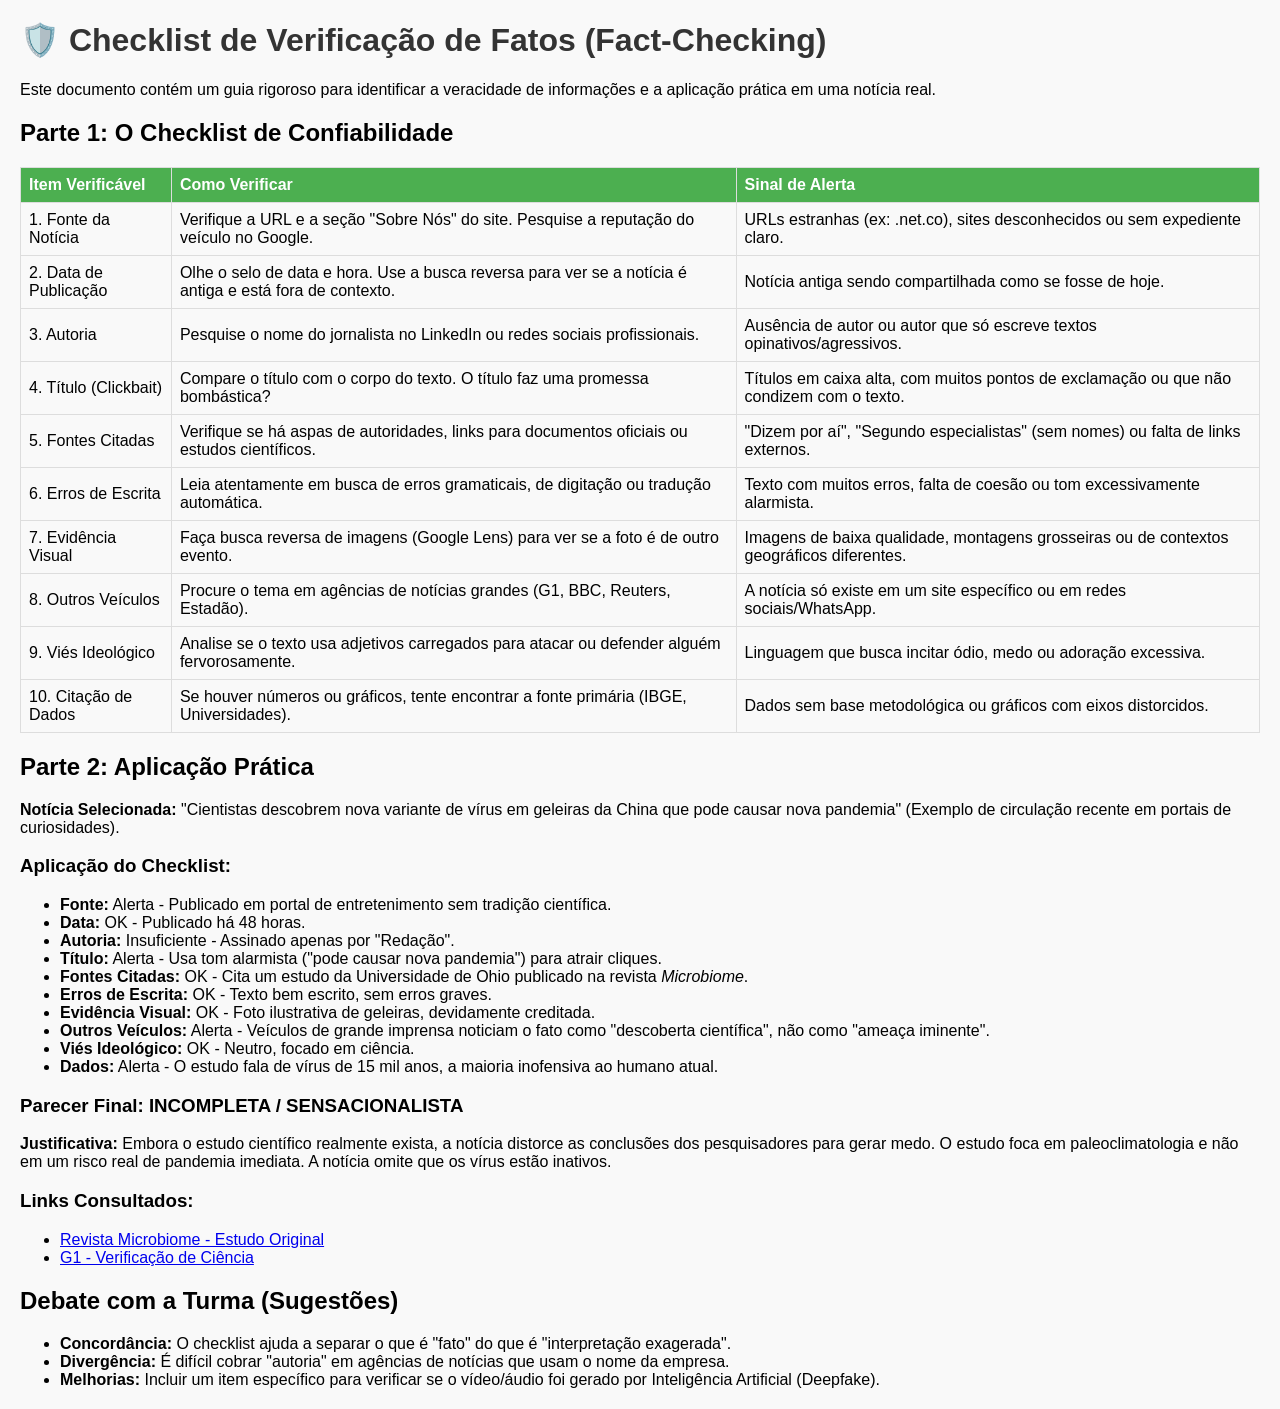
==== index.html @ 4bbcaa8e "aa" ====
<!DOCTYPE html>
<html lang="pt-BR">
<head>
    <meta charset="UTF-8">
    <meta name="viewport" content="width=device-width, initial-scale=1.0">
    <title>Checklist de Verificação de Fatos</title>
    <style>
        body {
            font-family: Arial, sans-serif;
            margin: 20px;
            background-color: #f9f9f9;
        }
        h1 {
            color: #333;
        }
        table {
            width: 100%;
            border-collapse: collapse;
            margin-top: 20px;
        }
        th, td {
            border: 1px solid #ddd;
            padding: 8px;
            text-align: left;
        }
        th {
            background-color: #4CAF50;
            color: white;
        }
        tr:hover {
            background-color: #f1f1f1;
        }
    </style>
</head>
<body>

<h1>🛡️ Checklist de Verificação de Fatos (Fact-Checking)</h1>
<p>Este documento contém um guia rigoroso para identificar a veracidade de informações e a aplicação prática em uma notícia real.</p>

<h2>Parte 1: O Checklist de Confiabilidade</h2>

<table>
    <thead>
        <tr>
            <th>Item Verificável</th>
            <th>Como Verificar</th>
            <th>Sinal de Alerta</th>
        </tr>
    </thead>
    <tbody>
        <tr>
            <td>1. Fonte da Notícia</td>
            <td>Verifique a URL e a seção "Sobre Nós" do site. Pesquise a reputação do veículo no Google.</td>
            <td>URLs estranhas (ex: .net.co), sites desconhecidos ou sem expediente claro.</td>
        </tr>
        <tr>
            <td>2. Data de Publicação</td>
            <td>Olhe o selo de data e hora. Use a busca reversa para ver se a notícia é antiga e está fora de contexto.</td>
            <td>Notícia antiga sendo compartilhada como se fosse de hoje.</td>
        </tr>
        <tr>
            <td>3. Autoria</td>
            <td>Pesquise o nome do jornalista no LinkedIn ou redes sociais profissionais.</td>
            <td>Ausência de autor ou autor que só escreve textos opinativos/agressivos.</td>
        </tr>
        <tr>
            <td>4. Título (Clickbait)</td>
            <td>Compare o título com o corpo do texto. O título faz uma promessa bombástica?</td>
            <td>Títulos em caixa alta, com muitos pontos de exclamação ou que não condizem com o texto.</td>
        </tr>
        <tr>
            <td>5. Fontes Citadas</td>
            <td>Verifique se há aspas de autoridades, links para documentos oficiais ou estudos científicos.</td>
            <td>"Dizem por aí", "Segundo especialistas" (sem nomes) ou falta de links externos.</td>
        </tr>
        <tr>
            <td>6. Erros de Escrita</td>
            <td>Leia atentamente em busca de erros gramaticais, de digitação ou tradução automática.</td>
            <td>Texto com muitos erros, falta de coesão ou tom excessivamente alarmista.</td>
        </tr>
        <tr>
            <td>7. Evidência Visual</td>
            <td>Faça busca reversa de imagens (Google Lens) para ver se a foto é de outro evento.</td>
            <td>Imagens de baixa qualidade, montagens grosseiras ou de contextos geográficos diferentes.</td>
        </tr>
        <tr>
            <td>8. Outros Veículos</td>
            <td>Procure o tema em agências de notícias grandes (G1, BBC, Reuters, Estadão).</td>
            <td>A notícia só existe em um site específico ou em redes sociais/WhatsApp.</td>
        </tr>
        <tr>
            <td>9. Viés Ideológico</td>
            <td>Analise se o texto usa adjetivos carregados para atacar ou defender alguém fervorosamente.</td>
            <td>Linguagem que busca incitar ódio, medo ou adoração excessiva.</td>
        </tr>
        <tr>
            <td>10. Citação de Dados</td>
            <td>Se houver números ou gráficos, tente encontrar a fonte primária (IBGE, Universidades).</td>
            <td>Dados sem base metodológica ou gráficos com eixos distorcidos.</td>
        </tr>
    </tbody>
</table>

<h2>Parte 2: Aplicação Prática</h2>

<p><strong>Notícia Selecionada:</strong> "Cientistas descobrem nova variante de vírus em geleiras da China que pode causar nova pandemia" (Exemplo de circulação recente em portais de curiosidades).</p>

<h3>Aplicação do Checklist:</h3>

<ul>
    <li><strong>Fonte:</strong> Alerta - Publicado em portal de entretenimento sem tradição científica.</li>
    <li><strong>Data:</strong> OK - Publicado há 48 horas.</li>
    <li><strong>Autoria:</strong> Insuficiente - Assinado apenas por "Redação".</li>
    <li><strong>Título:</strong> Alerta - Usa tom alarmista ("pode causar nova pandemia") para atrair cliques.</li>
    <li><strong>Fontes Citadas:</strong> OK - Cita um estudo da Universidade de Ohio publicado na revista <em>Microbiome</em>.</li>
    <li><strong>Erros de Escrita:</strong> OK - Texto bem escrito, sem erros graves.</li>
    <li><strong>Evidência Visual:</strong> OK - Foto ilustrativa de geleiras, devidamente creditada.</li>
    <li><strong>Outros Veículos:</strong> Alerta - Veículos de grande imprensa noticiam o fato como "descoberta científica", não como "ameaça iminente".</li>
    <li><strong>Viés Ideológico:</strong> OK - Neutro, focado em ciência.</li>
    <li><strong>Dados:</strong> Alerta - O estudo fala de vírus de 15 mil anos, a maioria inofensiva ao humano atual.</li>
</ul>

<h3>Parecer Final: INCOMPLETA / SENSACIONALISTA</h3>
<p><strong>Justificativa:</strong> Embora o estudo científico realmente exista, a notícia distorce as conclusões dos pesquisadores para gerar medo. O estudo foca em paleoclimatologia e não em um risco real de pandemia imediata. A notícia omite que os vírus estão inativos.</p>

<h3>Links Consultados:</h3>
<ul>
    <li><a href="https://microbiomejournal.biomedcentral.com/" target="_blank">Revista Microbiome - Estudo Original</a></li>
    <li><a href="https://g1.globo.com/fato-ou-fake/" target="_blank">G1 - Verificação de Ciência</a></li>
</ul>

<h2>Debate com a Turma (Sugestões)</h2>
<ul>
    <li><strong>Concordância:</strong> O checklist ajuda a separar o que é "fato" do que é "interpretação exagerada".</li>
    <li><strong>Divergência:</strong> É difícil cobrar "autoria" em agências de notícias que usam o nome da empresa.</li>
    <li><strong>Melhorias:</strong> Incluir um item específico para verificar se o vídeo/áudio foi gerado por Inteligência Artificial (Deepfake).</li>
</ul>

</body>
</html>
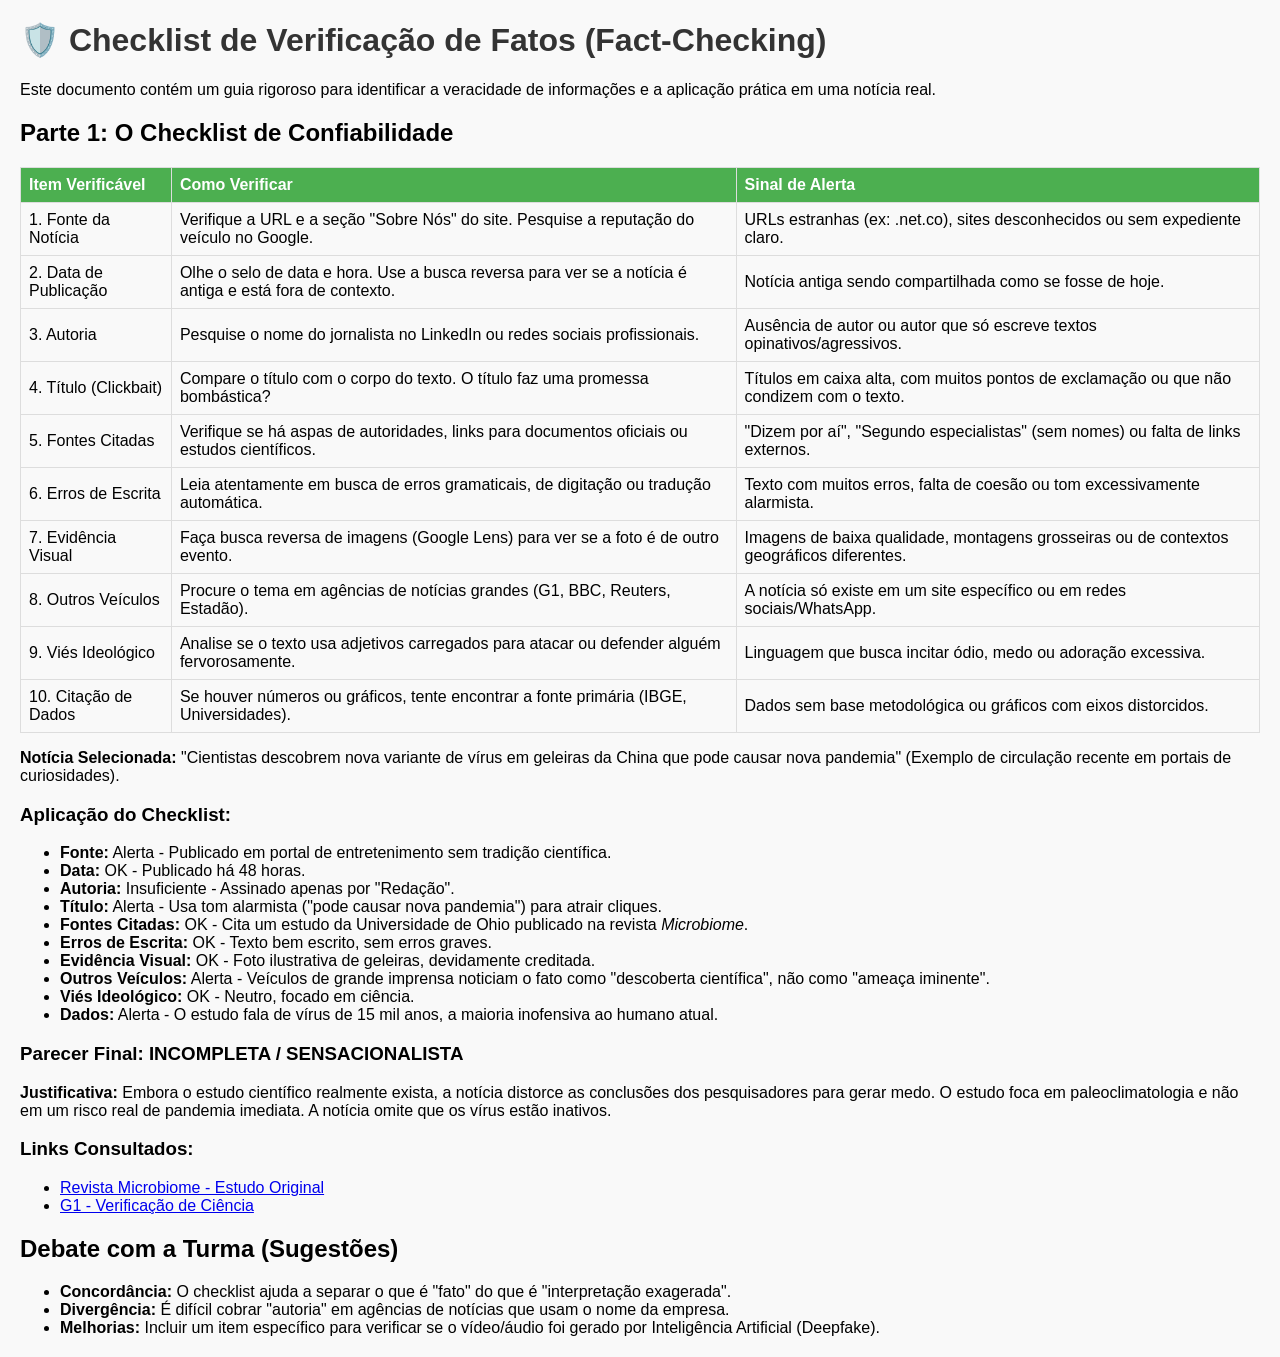
==== commit f36e9fbe: "aaa" ====
--- a/index.html
+++ b/index.html
@@ -101,8 +101,6 @@
     </tbody>
 </table>
 
-<h2>Parte 2: Aplicação Prática</h2>
-
 <p><strong>Notícia Selecionada:</strong> "Cientistas descobrem nova variante de vírus em geleiras da China que pode causar nova pandemia" (Exemplo de circulação recente em portais de curiosidades).</p>
 
 <h3>Aplicação do Checklist:</h3>
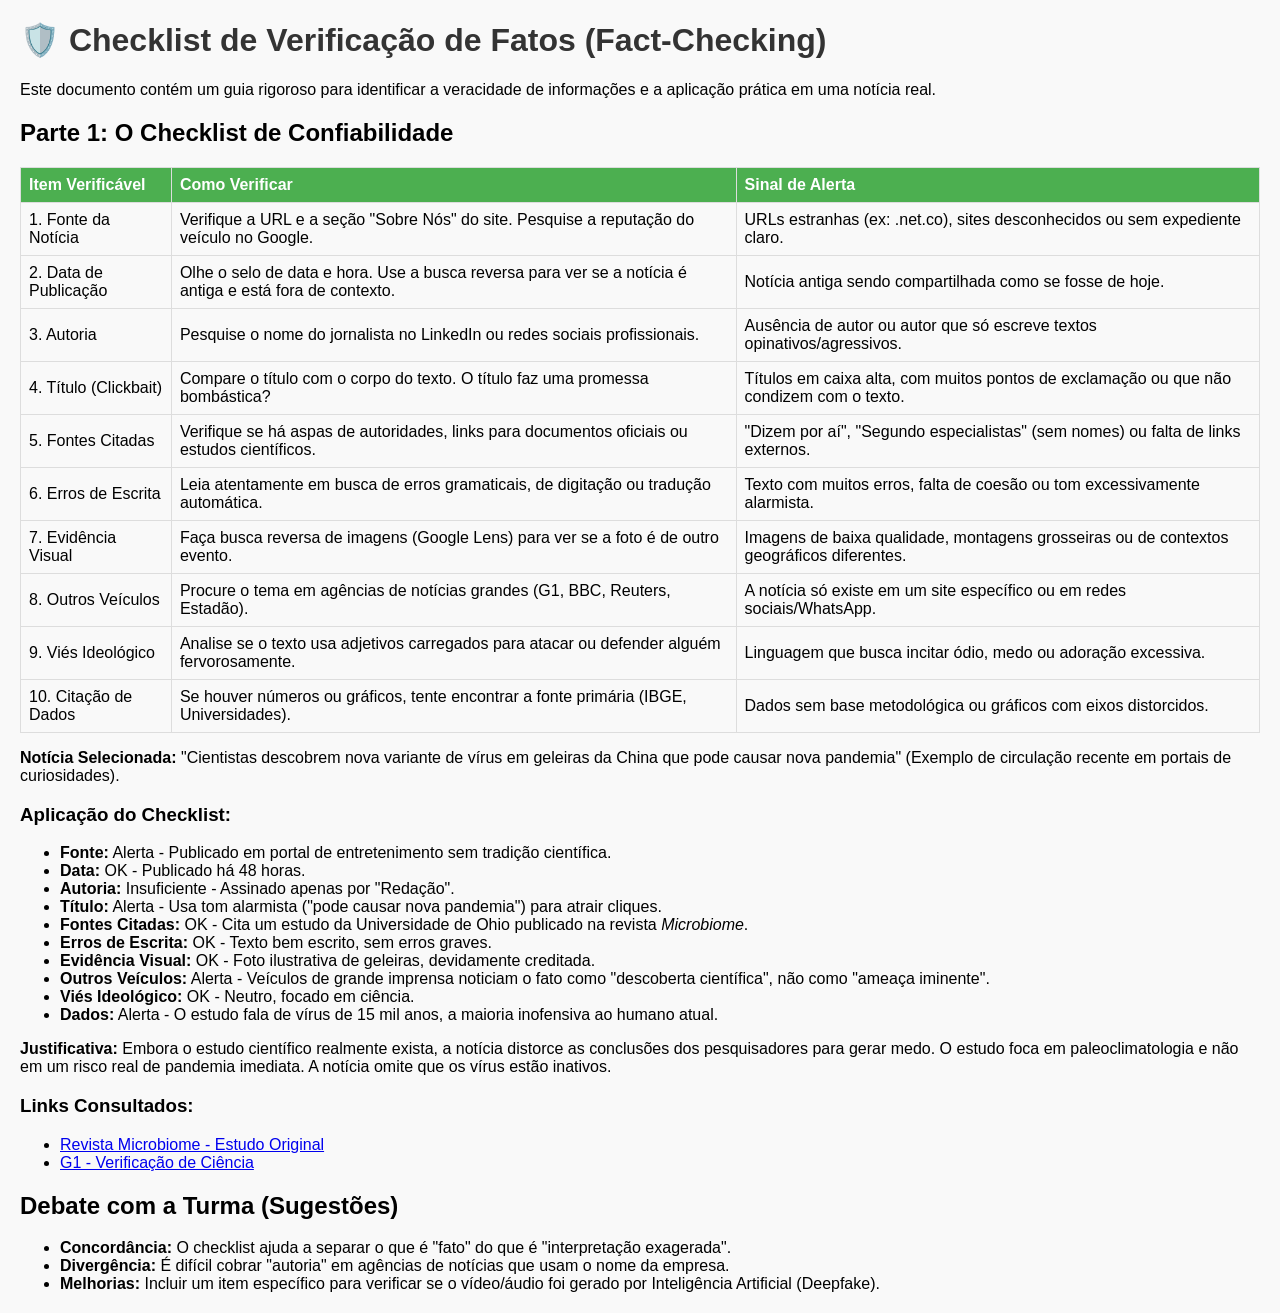
==== commit 9b6cb0c5: "321321" ====
--- a/index.html
+++ b/index.html
@@ -118,7 +118,6 @@
     <li><strong>Dados:</strong> Alerta - O estudo fala de vírus de 15 mil anos, a maioria inofensiva ao humano atual.</li>
 </ul>
 
-<h3>Parecer Final: INCOMPLETA / SENSACIONALISTA</h3>
 <p><strong>Justificativa:</strong> Embora o estudo científico realmente exista, a notícia distorce as conclusões dos pesquisadores para gerar medo. O estudo foca em paleoclimatologia e não em um risco real de pandemia imediata. A notícia omite que os vírus estão inativos.</p>
 
 <h3>Links Consultados:</h3>
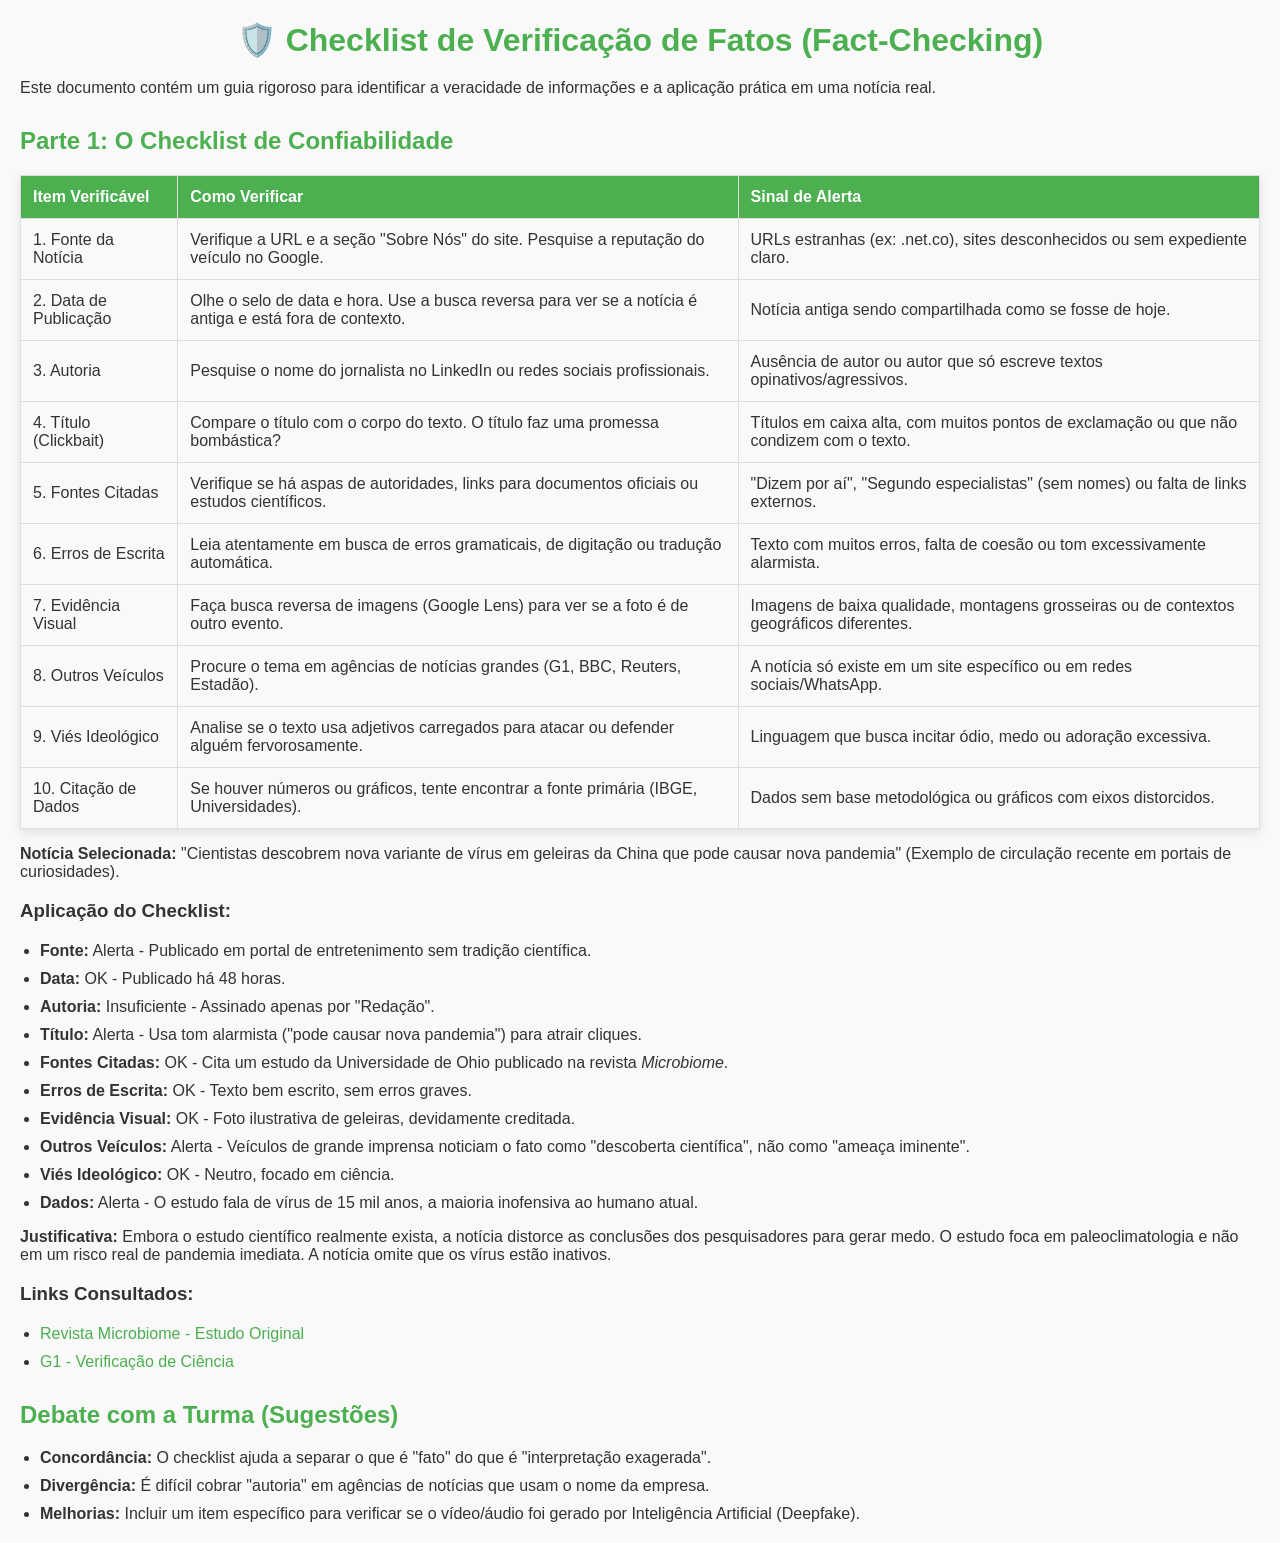
==== commit 39a8909e: "aaaaadsadas" ====
--- a/index.html
+++ b/index.html
@@ -4,33 +4,8 @@
     <meta charset="UTF-8">
     <meta name="viewport" content="width=device-width, initial-scale=1.0">
     <title>Checklist de Verificação de Fatos</title>
-    <style>
-        body {
-            font-family: Arial, sans-serif;
-            margin: 20px;
-            background-color: #f9f9f9;
-        }
-        h1 {
-            color: #333;
-        }
-        table {
-            width: 100%;
-            border-collapse: collapse;
-            margin-top: 20px;
-        }
-        th, td {
-            border: 1px solid #ddd;
-            padding: 8px;
-            text-align: left;
-        }
-        th {
-            background-color: #4CAF50;
-            color: white;
-        }
-        tr:hover {
-            background-color: #f1f1f1;
-        }
-    </style>
+    <!-- Link para o arquivo CSS externo -->
+    <link rel="stylesheet" href="style.css">
 </head>
 <body>
 
--- a/style.css
+++ b/style.css
@@ -0,0 +1,81 @@
+body {
+    font-family: 'Arial', sans-serif;
+    margin: 20px;
+    background-color: #f9f9f9;
+    color: #333;
+}
+
+h1 {
+    color: #4CAF50;
+    text-align: center;
+    margin-bottom: 20px;
+    animation: fadeIn 1s;
+}
+
+h2 {
+    color: #4CAF50;
+    margin-top: 30px;
+    animation: slideIn 0.5s forwards;
+}
+
+table {
+    width: 100%;
+    border-collapse: collapse;
+    margin-top: 20px;
+    box-shadow: 0 4px 10px rgba(0, 0, 0, 0.1);
+    transition: transform 0.2s;
+}
+
+table:hover {
+    transform: scale(1.01);
+}
+
+th, td {
+    border: 1px solid #ddd;
+    padding: 12px;
+    text-align: left;
+    transition: background-color 0.3s;
+}
+
+th {
+    background-color: #4CAF50;
+    color: white;
+}
+
+tr:hover {
+    background-color: #f1f1f1;
+}
+
+ul {
+    margin-top: 20px;
+    padding-left: 20px;
+}
+
+li {
+    margin-bottom: 10px;
+    transition: color 0.3s;
+}
+
+li:hover {
+    color: #4CAF50;
+}
+
+a {
+    color: #4CAF50;
+    text-decoration: none;
+    transition: color 0.3s;
+}
+
+a:hover {
+    color: #005700;
+}
+
+@keyframes fadeIn {
+    from { opacity: 0; }
+    to { opacity: 1; }
+}
+
+@keyframes slideIn {
+    from { transform: translateY(-20px); opacity: 0; }
+    to { transform: translateY(0); opacity: 1; }
+}
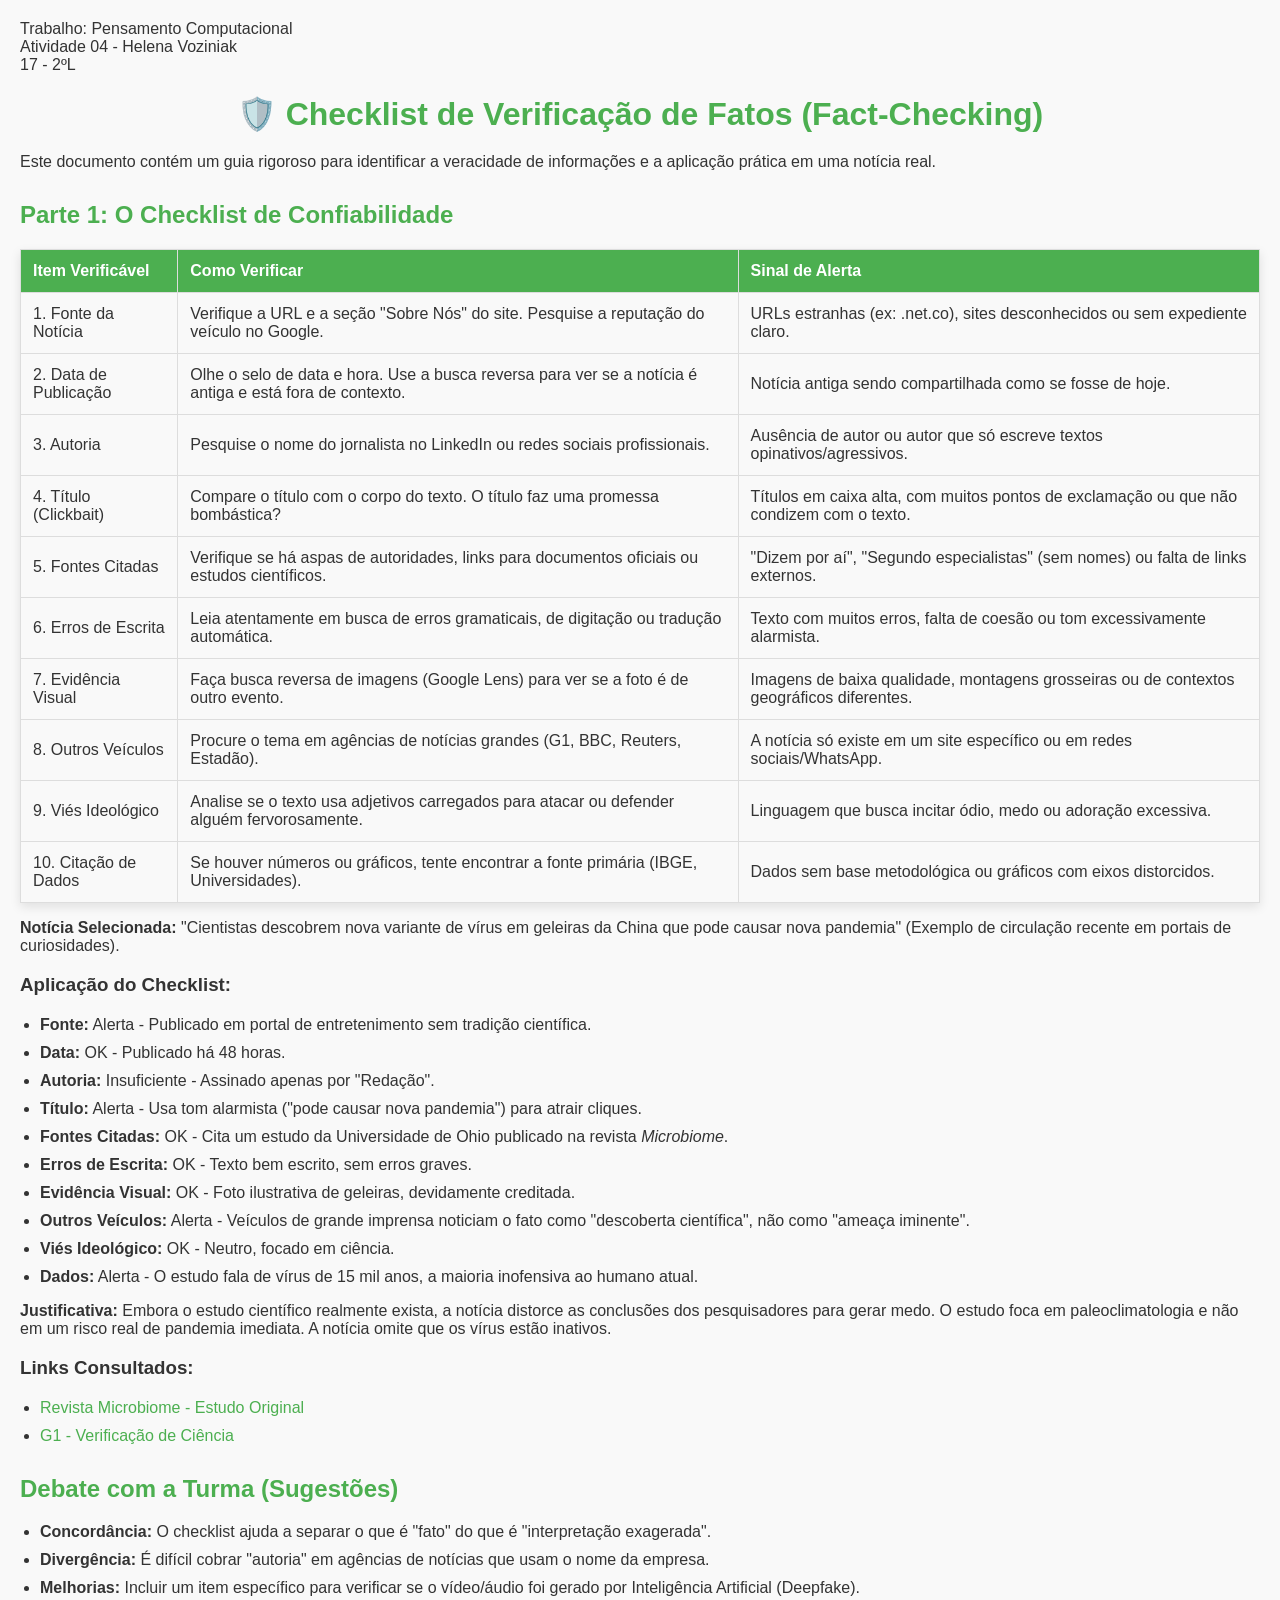
==== commit 769c811d: "23134" ====
--- a/index.html
+++ b/index.html
@@ -7,6 +7,13 @@
     <!-- Link para o arquivo CSS externo -->
     <link rel="stylesheet" href="style.css">
 </head>
+
+<header>
+    Trabalho: Pensamento Computacional<br>
+    Atividade 04 - Helena Voziniak<br>
+    17 - 2ºL
+</header>
+
 <body>
 
 <h1>🛡️ Checklist de Verificação de Fatos (Fact-Checking)</h1>
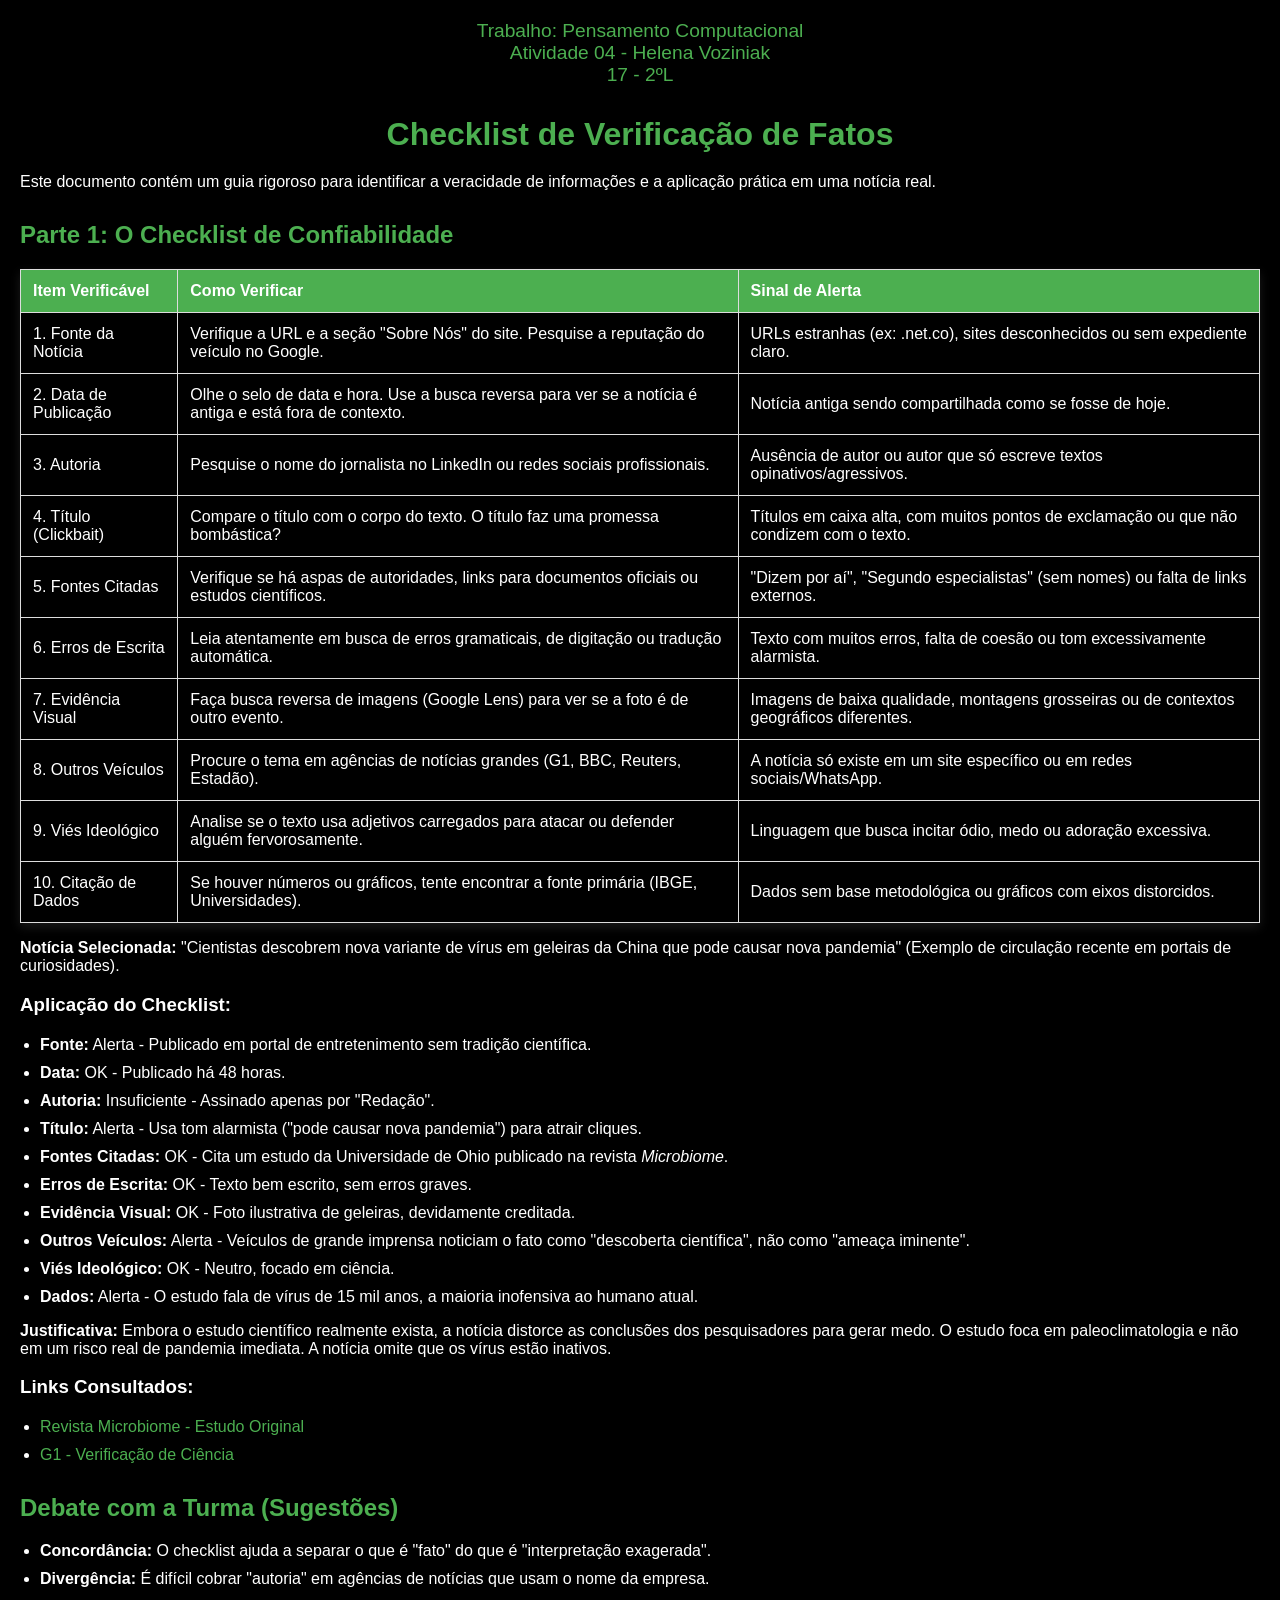
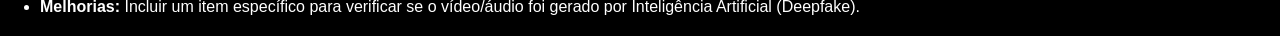
==== commit cd4f09d7: "21'2" ====
--- a/index.html
+++ b/index.html
@@ -16,7 +16,7 @@
 
 <body>
 
-<h1>🛡️ Checklist de Verificação de Fatos (Fact-Checking)</h1>
+<h1>Checklist de Verificação de Fatos</h1>
 <p>Este documento contém um guia rigoroso para identificar a veracidade de informações e a aplicação prática em uma notícia real.</p>
 
 <h2>Parte 1: O Checklist de Confiabilidade</h2>
--- a/style.css
+++ b/style.css
@@ -1,8 +1,8 @@
 body {
     font-family: 'Arial', sans-serif;
     margin: 20px;
-    background-color: #f9f9f9;
-    color: #333;
+    background-color: #000; /* Fundo preto */
+    color: #fff; /* Letras brancas */
 }
 
 h1 {
@@ -18,11 +18,18 @@
     animation: slideIn 0.5s forwards;
 }
 
+header {
+    text-align: center;
+    margin-bottom: 30px;
+    font-size: 1.2em;
+    color: #4CAF50;
+}
+
 table {
     width: 100%;
     border-collapse: collapse;
     margin-top: 20px;
-    box-shadow: 0 4px 10px rgba(0, 0, 0, 0.1);
+    box-shadow: 0 4px 10px rgba(255, 255, 255, 0.1);
     transition: transform 0.2s;
 }
 
@@ -43,7 +50,7 @@
 }
 
 tr:hover {
-    background-color: #f1f1f1;
+    background-color: #444; /* Cor de fundo ao passar o mouse */
 }
 
 ul {
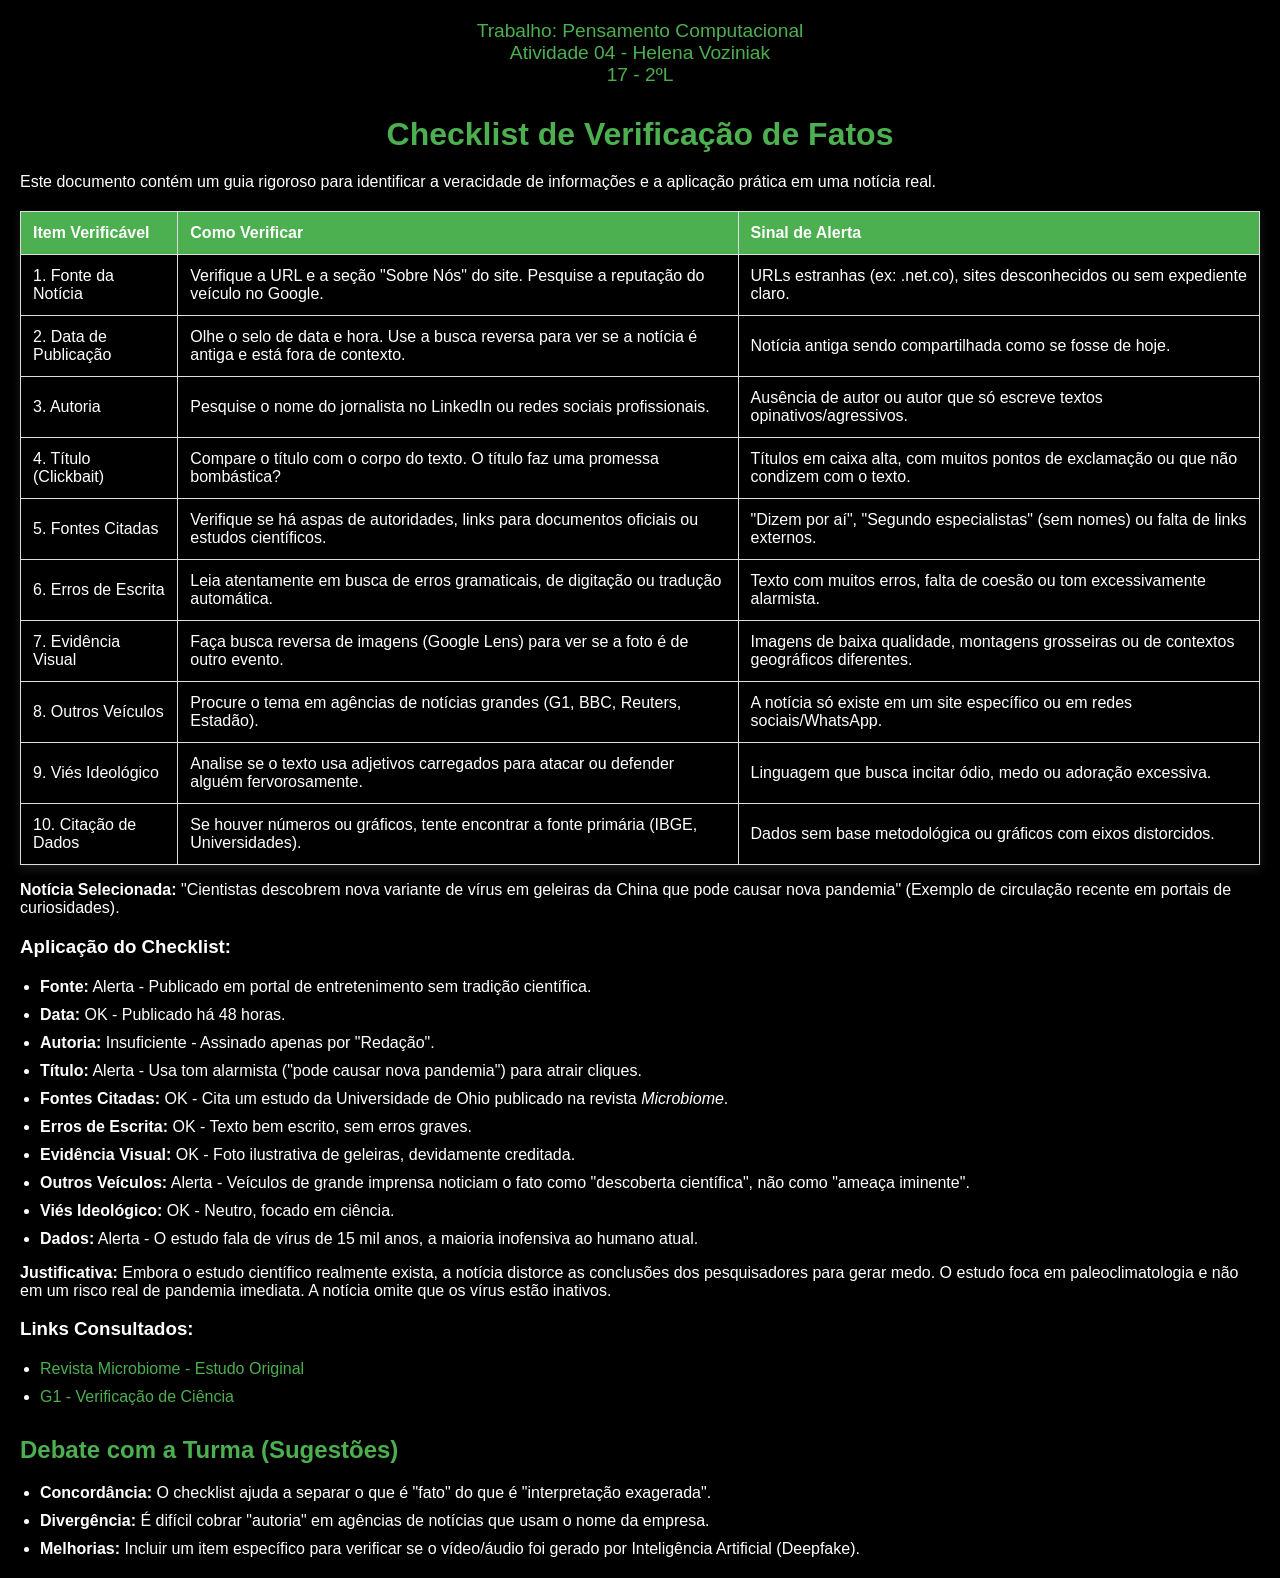
==== commit d67dff2e: "12312321" ====
--- a/index.html
+++ b/index.html
@@ -18,8 +18,6 @@
 
 <h1>Checklist de Verificação de Fatos</h1>
 <p>Este documento contém um guia rigoroso para identificar a veracidade de informações e a aplicação prática em uma notícia real.</p>
-
-<h2>Parte 1: O Checklist de Confiabilidade</h2>
 
 <table>
     <thead>
